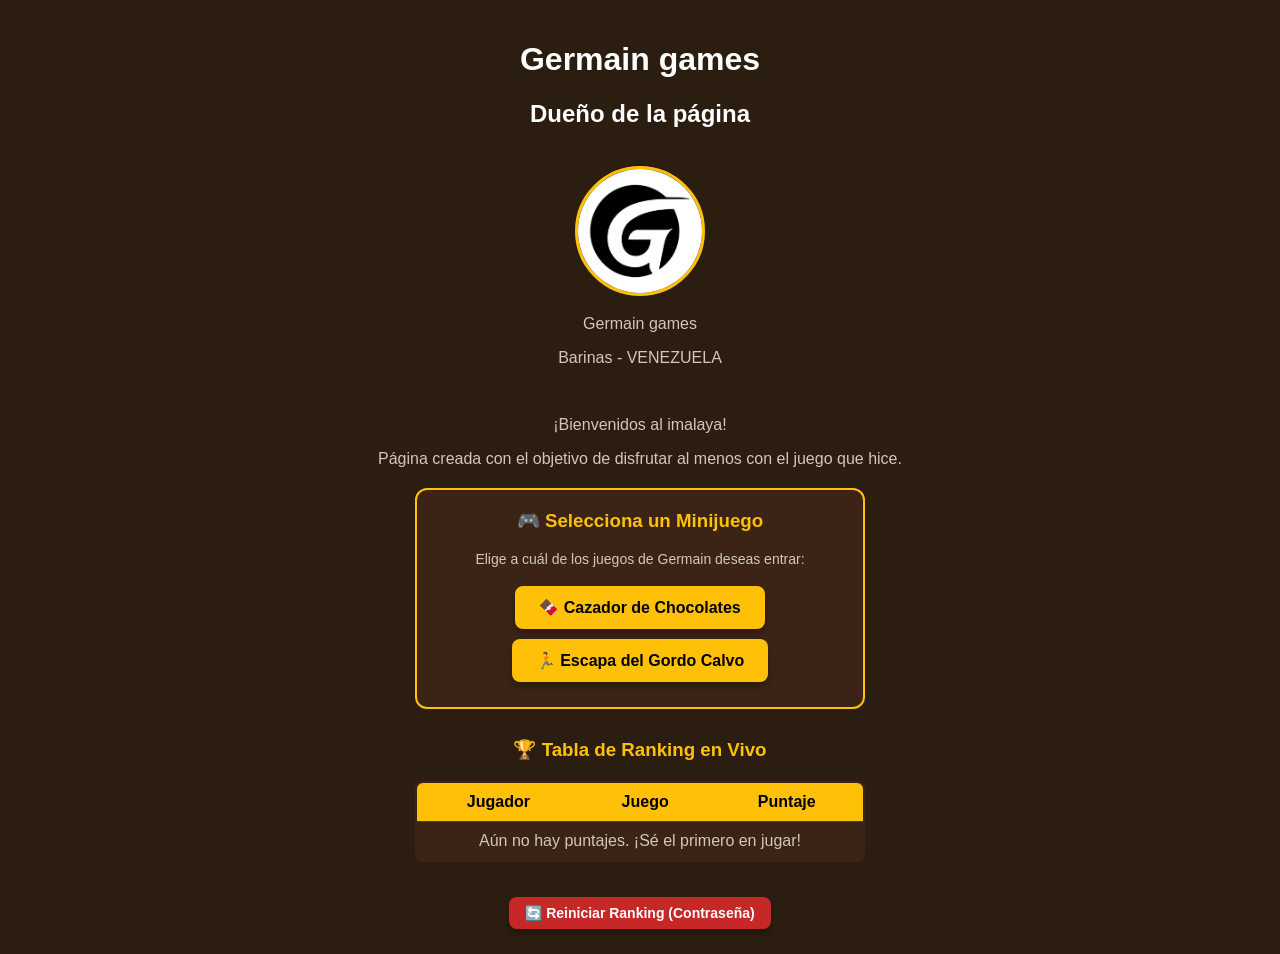
==== index.html/index.html @ bf870b86 "Add files via upload" ====
<!DOCTYPE html>
<html lang="es">
<head>
    <meta charset="UTF-8">
    <meta name="viewport" content="width=device-width, initial-scale=1.0">
    <title>PAGINA GERMAIN GAMES</title>
    <style>
        * {
            box-sizing: border-box;
        }
        body {
            background-color: #2c1d11;
            color: white;
            font-family: Arial, sans-serif;
            text-align: center;
            padding: 20px 10px;
            margin: 0;
            user-select: none;
            -webkit-user-select: none;
        }
        img.perfil {
            width: 130px;
            height: 130px;
            border-radius: 50%;
            border: 3px solid #ffc107;
            object-fit: cover;
        }
        .boton {
            background-color: #ffc107;
            color: black;
            padding: 12px 24px;
            text-decoration: none;
            font-weight: bold;
            font-size: 16px;
            border-radius: 8px;
            display: inline-block;
            margin: 5px;
            cursor: pointer;
            border: none;
            box-shadow: 0 4px 6px rgba(0,0,0,0.3);
        }
        .boton:active {
            transform: scale(0.96);
        }
        .boton-secundario {
            background-color: #8d6e63;
            color: white;
        }
        .boton-peligro {
            background-color: #c62828;
            color: white;
            font-size: 14px;
            padding: 8px 16px;
            margin-top: 15px;
        }
        input {
            padding: 12px;
            border-radius: 5px;
            border: 1px solid #ffc107;
            background-color: #1a100a;
            color: white;
            text-align: center;
            margin: 5px;
            font-size: 16px;
            width: 80%;
            max-width: 250px;
        }

        /* SECCIONES Y MENÚS */
        .seccion {
            background-color: #3b2415;
            border: 2px solid #ffc107;
            border-radius: 12px;
            padding: 20px;
            max-width: 450px;
            margin: 20px auto;
        }
        .oculto {
            display: none;
        }
        
        /* Tableros de juego */
        .tablero-juego {
            position: relative;
            width: 100%;
            height: 280px;
            background-color: #1f120a;
            border: 2px dashed #6e4629;
            border-radius: 10px;
            margin: 15px 0;
            overflow: hidden;
            touch-action: manipulation;
        }
        .chocolate {
            position: absolute;
            width: 55px;
            height: 55px;
            cursor: pointer;
            transition: transform 0.1s ease;
            touch-action: manipulation;
        }
        .chocolate:active {
            transform: scale(0.8);
        }

        canvas {
            background-color: #1a0e08;
            border-radius: 8px;
            display: block;
            margin: 10px auto;
            max-width: 100%;
        }

        /* TABLA DE RANKING */
        .tabla-ranking {
            width: 100%;
            max-width: 450px;
            margin: 20px auto;
            border-collapse: collapse;
            background-color: #3b2415;
            border: 2px solid #ffc107;
            border-radius: 8px;
            overflow: hidden;
        }
        .tabla-ranking th, .tabla-ranking td {
            padding: 10px;
            border-bottom: 1px solid #5a3822;
        }
        .tabla-ranking th {
            background-color: #ffc107;
            color: black;
        }
    </style>
</head>
<body>

    <h1>Germain games</h1>
    <h2>Dueño de la página</h2>
    
    <br>

    <!-- Tu fotografía -->
    <img src="gar.jpeg" alt="Germain" class="perfil">

    <p style="margin-top: 15px; color: #d1c7bd;"> Germain games </p>
    <p style="margin-top: 15px; color: #d1c7bd;"> Barinas - VENEZUELA </p>
    
    <br><p style="margin-top: 15px; color: #d1c7bd;">¡Bienvenidos al imalaya!</p>
    <p style="margin-top: 15px; color: #d1c7bd;">Página creada con el objetivo de disfrutar al menos con el juego que hice.</p>

    <!-- 1. MENÚ DE SELECCIÓN DE JUEGOS -->
    <div id="menuJuegos" class="seccion">
        <h3 style="color: #ffc107; margin-top: 0;">🎮 Selecciona un Minijuego</h3>
        <p style="font-size: 14px; color: #d1c7bd;">Elige a cuál de los juegos de Germain deseas entrar:</p>
        
        <button class="boton" onclick="irAJuego('chocolates')">🍫 Cazador de Chocolates</button>
        <button class="boton" onclick="irAJuego('gordoCalvo')">🏃 Escapa del Gordo Calvo</button>
    </div>

    <!-- 2. CONTENEDOR DEL JUEGO DE CHOCOLATES -->
    <div id="juegoChocolates" class="seccion oculto">
        <h3 style="color: #ffc107; margin-top: 0;">🍫 Cazador de Chocolates</h3>
        <p style="font-size: 14px; color: #d1c7bd;">
            Toca los chocolates rápido.<br>
            <span style="color:#d7ccc8;">🍫 Negro = 1 Pts</span> | <span style="color:#ffffff; font-weight:bold;">⚪ Blanco = 2 Pts</span>
        </p>
        
        <input type="text" id="nombreJugadorChoco" placeholder="Tu nombre (Ej: Germain)"><br>
        
        <div style="display: flex; justify-content: space-around; font-weight: bold; margin-top: 10px;">
            <p style="font-size: 1.2rem; margin: 5px 0;">Puntos: <span id="contadorPuntosChoco" style="color: #ffc107;">0</span></p>
            <p style="font-size: 1.2rem; margin: 5px 0;">Tiempo: <span id="tiempoRestanteChoco" style="color: #ffc107;">15</span>s</p>
        </div>

        <div class="tablero-juego" id="tablero">
            <p id="mensajeTablero" style="color: #8c7a6b; margin-top: 120px;">Presiona "¡INICIAR JUEGO!" para comenzar</p>
        </div>
        
        <button class="boton" id="btnJugarChoco" onclick="iniciarJuegoChoco()">¡INICIAR JUEGO!</button>
        <br>
        <button class="boton boton-secundario" onclick="volverAlMenu()" style="margin-top: 10px; font-size: 14px;">⬅ Volver al Menú</button>
    </div>

    <!-- 3. CONTENEDOR DEL JUEGO DEL GORDO CALVO -->
    <div id="juegoGordoCalvo" class="seccion oculto">
        <h3 style="color: #ffc107; margin-top: 0;">🏃 Escapa del Gordo Calvo</h3>
        <p style="font-size: 14px; color: #d1c7bd;">Toca la pantalla o presiona ESPACIO para saltar los huecos.</p>
        
        <input type="text" id="nombreJugadorGordo" placeholder="Tu nombre (Ej: Germain)"><br>
        
        <p style="font-size: 1.2rem; font-weight: bold; margin: 10px 0;">Puntos: <span id="contadorPuntosGordo" style="color: #ffc107;">0</span></p>

        <canvas id="canvasGordo" width="360" height="200"></canvas>
        
        <button class="boton" id="btnJugarGordo" onclick="iniciarJuegoGordo()">¡INICIAR CARRERA!</button>
        <br>
        <button class="boton boton-secundario" onclick="volverAlMenu()" style="margin-top: 10px; font-size: 14px;">⬅ Volver al Menú</button>
    </div>

    <!-- ZONA DEL RANKING EN TIEMPO REAL -->
    <h3 style="color: #ffc107; margin-top: 30px;">🏆 Tabla de Ranking en Vivo</h3>
    <table class="tabla-ranking">
        <thead>
            <tr>
                <th>Jugador</th>
                <th>Juego</th>
                <th>Puntaje</th>
            </tr>
        </thead>
        <tbody id="cuerpoRanking">
            <!-- Los puntajes aparecerán aquí automáticamente -->
        </tbody>
    </table>

    <!-- Botón de reinicio protegido con contraseña -->
    <button class="boton boton-peligro" onclick="reiniciarRanking()">🔄 Reiniciar Ranking (Contraseña)</button>

    <script>
        // VARIABLES GLOBALES DE CHOCOLATES
        let puntosChoco = 0;
        let tiempoChoco = 15;
        let jugandoChoco = false;
        let temporizadorJuegoChoco;
        let temporizadorChoco;

        // SVGs de chocolates (Negro y Blanco)
        const chocolateNegroSVG = `
            <svg viewBox="0 0 64 64" width="100%" height="100%">
                <rect x="4" y="4" width="56" height="56" rx="8" fill="#5c3214" stroke="#ffc107" stroke-width="2"/>
                <rect x="10" y="10" width="20" height="20" rx="3" fill="#7a431d"/>
                <rect x="34" y="10" width="20" height="20" rx="3" fill="#7a431d"/>
                <rect x="10" y="34" width="20" height="20" rx="3" fill="#7a431d"/>
                <rect x="34" y="34" width="20" height="20" rx="3" fill="#7a431d"/>
            </svg>
        `;

        const chocolateBlancoSVG = `
            <svg viewBox="0 0 64 64" width="100%" height="100%">
                <rect x="4" y="4" width="56" height="56" rx="8" fill="#f5e6c8" stroke="#ffc107" stroke-width="2"/>
                <rect x="10" y="10" width="20" height="20" rx="3" fill="#fff8e7"/>
                <rect x="34" y="10" width="20" height="20" rx="3" fill="#fff8e7"/>
                <rect x="10" y="34" width="20" height="20" rx="3" fill="#fff8e7"/>
                <rect x="34" y="34" width="20" height="20" rx="3" fill="#fff8e7"/>
            </svg>
        `;

        // VARIABLES GLOBALES DE EL GORDO CALVO
        let jugandoGordo = false;
        let animacionGordoId;
        let puntosGordo = 0;
        let nombreGordoActual = "";
        let canvas = document.getElementById("canvasGordo");
        let ctx = canvas.getContext("2d");

        let chocolatePlayer = { x: 100, y: 130, w: 25, h: 35, vy: 0, cayendo: false };
        let gordoCalvo = { x: 20, y: 120, w: 45, h: 45 };
        let bloques = [];
        let marcoFrame = 0;

        document.addEventListener("DOMContentLoaded", actualizarTablaRanking);

        // NAVEGACIÓN ENTRE SECCIONES
        function irAJuego(nombreJuego) {
            document.getElementById("menuJuegos").classList.add("oculto");
            if (nombreJuego === 'chocolates') {
                document.getElementById("juegoChocolates").classList.remove("oculto");
            } else if (nombreJuego === 'gordoCalvo') {
                document.getElementById("juegoGordoCalvo").classList.remove("oculto");
                prepararCanvasGordo();
            }
        }

        function volverAlMenu() {
            if (jugandoChoco) {
                jugandoChoco = false;
                clearInterval(temporizadorJuegoChoco);
                clearTimeout(temporizadorChoco);
            }
            if (jugandoGordo) {
                jugandoGordo = false;
                cancelAnimationFrame(animacionGordoId);
            }
            document.getElementById("juegoChocolates").classList.add("oculto");
            document.getElementById("juegoGordoCalvo").classList.add("oculto");
            document.getElementById("menuJuegos").classList.remove("oculto");
        }

        // --- LÓGICA DEL JUEGO 1: CAZADOR DE CHOCOLATES ---
        function iniciarJuegoChoco() {
            const inputNombre = document.getElementById("nombreJugadorChoco");
            const nombre = inputNombre.value.trim();

            if (!nombre) {
                alert("¡Por favor escribe tu nombre antes de jugar!");
                inputNombre.focus();
                return;
            }

            if (jugandoChoco) return;

            jugandoChoco = true;
            puntosChoco = 0;
            tiempoChoco = 15;
            document.getElementById("contadorPuntosChoco").innerText = puntosChoco;
            document.getElementById("tiempoRestanteChoco").innerText = tiempoChoco;
            document.getElementById("mensajeTablero").style.display = "none";
            
            const btn = document.getElementById("btnJugarChoco");
            btn.disabled = true;
            btn.style.opacity = "0.5";
            inputNombre.disabled = true;

            temporizadorJuegoChoco = setInterval(() => {
                tiempoChoco--;
                document.getElementById("tiempoRestanteChoco").innerText = tiempoChoco;

                if (tiempoChoco <= 0) {
                    finalizarJuegoChoco(nombre);
                }
            }, 1000);

            generarChocolate();
        }

        function generarChocolate() {
            if (!jugandoChoco) return;

            const tablero = document.getElementById("tablero");
            const chocolateAnterior = document.getElementById("chocoActual");
            if (chocolateAnterior) chocolateAnterior.remove();

            // Determinar aleatoriamente si es blanco (30% probabilidad) o negro (70%)
            const esBlanco = Math.random() < 0.3;
            const valorPuntos = esBlanco ? 2 : 1;

            const choco = document.createElement("div");
            choco.id = "chocoActual";
            choco.className = "chocolate";
            choco.innerHTML = esBlanco ? chocolateBlancoSVG : chocolateNegroSVG;

            const maxLeft = tablero.clientWidth - 60;
            const maxTop = tablero.clientHeight - 60;
            const posX = Math.floor(Math.random() * maxLeft);
            const posY = Math.floor(Math.random() * maxTop);

            choco.style.left = posX + "px";
            choco.style.top = posY + "px";

            const capturarChoco = (e) => {
                e.preventDefault();
                if (!jugandoChoco) return;
                
                puntosChoco += valorPuntos;
                document.getElementById("contadorPuntosChoco").innerText = puntosChoco;
                choco.remove();
                
                clearTimeout(temporizadorChoco);
                generarChocolate();
            };

            choco.addEventListener("touchstart", capturarChoco, { passive: false });
            choco.addEventListener("mousedown", capturarChoco);

            tablero.appendChild(choco);

            temporizadorChoco = setTimeout(() => {
                if (jugandoChoco) {
                    choco.remove();
                    generarChocolate();
                }
            }, 800);
        }

        function finalizarJuegoChoco(nombre) {
            jugandoChoco = false;
            clearInterval(temporizadorJuegoChoco);
            clearTimeout(temporizadorChoco);

            const tablero = document.getElementById("tablero");
            tablero.innerHTML = `<p id="mensajeTablero" style="color: #ffc107; margin-top: 120px; font-weight: bold;">¡Tiempo agotado! Lograste ${puntosChoco} puntos 🍫</p>`;

            const btn = document.getElementById("btnJugarChoco");
            btn.disabled = false;
            btn.style.opacity = "1";
            btn.innerText = "¡JUGAR DE NUEVO!";

            document.getElementById("nombreJugadorChoco").disabled = false;

            guardarPuntaje(nombre, "Chocolates", puntosChoco);
        }

        // --- LÓGICA DEL JUEGO 2: ESCAPA DEL GORDO CALVO ---
        function prepararCanvasGordo() {
            ctx.fillStyle = "#1a0e08";
            ctx.fillRect(0, 0, canvas.width, canvas.height);
            ctx.fillStyle = "#ffc107";
            ctx.font = "16px Arial";
            ctx.textAlign = "center";
            ctx.fillText("Presiona '¡INICIAR CARRERA!'", canvas.width / 2, canvas.height / 2);
        }

        function saltarGordo() {
            if (jugandoGordo && !chocolatePlayer.cayendo) {
                chocolatePlayer.vy = -9;
                chocolatePlayer.cayendo = true;
            }
        }

        // Controles para el salto
        canvas.addEventListener("touchstart", (e) => { e.preventDefault(); saltarGordo(); }, { passive: false });
        canvas.addEventListener("mousedown", saltarGordo);
        document.addEventListener("keydown", (e) => {
            if (e.code === "Space" || e.code === "ArrowUp") saltarGordo();
        });

        function iniciarJuegoGordo() {
            const inputNombre = document.getElementById("nombreJugadorGordo");
            const nombre = inputNombre.value.trim();

            if (!nombre) {
                alert("¡Por favor escribe tu nombre antes de jugar!");
                inputNombre.focus();
                return;
            }

            nombreGordoActual = nombre;
            puntosGordo = 0;
            jugandoGordo = true;
            marcoFrame = 0;

            document.getElementById("contadorPuntosGordo").innerText = puntosGordo;
            document.getElementById("btnJugarGordo").disabled = true;
            inputNombre.disabled = true;

            // Resetear entidades
            chocolatePlayer = { x: 100, y: 130, w: 25, h: 35, vy: 0, cayendo: false };
            gordoCalvo = { x: 15, y: 120, w: 45, h: 45 };
            bloques = [
                { x: 0, w: 180 },
                { x: 220, w: 200 }
            ];

            bucleJuegoGordo();
        }

        function bucleJuegoGordo() {
            if (!jugandoGordo) return;

            marcoFrame++;
            puntosGordo = Math.floor(marcoFrame / 5);
            document.getElementById("contadorPuntosGordo").innerText = puntosGordo;

            // Limpiar área de dibujo
            ctx.fillStyle = "#1a0e08";
            ctx.fillRect(0, 0, canvas.width, canvas.height);

            // Mover bloques del suelo de chocolate
            for (let i = 0; i < bloques.length; i++) {
                bloques[i].x -= 3;
            }

            // Generar nuevos bloques
            let ultimoBloque = bloques[bloques.length - 1];
            if (ultimoBloque.x + ultimoBloque.w < canvas.width + 100) {
                let hueco = Math.floor(Math.random() * 40) + 45;
                let anchoNuevo = Math.floor(Math.random() * 150) + 150;
                bloques.push({ x: ultimoBloque.x + ultimoBloque.w + hueco, w: anchoNuevo });
            }

            // Limpiar bloques fuera de pantalla
            if (bloques[0].x + bloques[0].w < -50) bloques.shift();

            // Física del chocolate (salto y caída)
            chocolatePlayer.vy += 0.5; // Gravedad
            chocolatePlayer.y += chocolatePlayer.vy;

            // Colisión con los bloques
            let sobreSuelo = false;
            for (let b of bloques) {
                if (chocolatePlayer.x + chocolatePlayer.w > b.x && 
                    chocolatePlayer.x < b.x + b.w && 
                    chocolatePlayer.y + chocolatePlayer.h >= 165 && 
                    chocolatePlayer.y + chocolatePlayer.h <= 175 &&
                    chocolatePlayer.vy >= 0) {
                    
                    sobreSuelo = true;
                    chocolatePlayer.y = 165 - chocolatePlayer.h;
                    chocolatePlayer.vy = 0;
                    chocolatePlayer.cayendo = false;
                }
            }

            // Renderizar suelo
            ctx.fillStyle = "#5c3214";
            for (let b of bloques) {
                ctx.fillRect(b.x, 165, b.w, 35);
                ctx.fillStyle = "#3d210d";
                ctx.fillRect(b.x, 165, b.w, 5); // Borde superior del suelo
                ctx.fillStyle = "#5c3214";
            }

            // Renderizar la barra de chocolate del jugador
            ctx.fillStyle = "#7a431d";
            ctx.fillRect(chocolatePlayer.x, chocolatePlayer.y, chocolatePlayer.w, chocolatePlayer.h);
            ctx.strokeStyle = "#ffc107";
            ctx.lineWidth = 2;
            ctx.strokeRect(chocolatePlayer.x, chocolatePlayer.y, chocolatePlayer.w, chocolatePlayer.h);

            // Renderizar al Gordo Calvo persiguiendo
            let gordoY = 165 - gordoCalvo.h;
            ctx.fillStyle = "#ffdbac"; // Piel
            ctx.beginPath();
            ctx.arc(gordoCalvo.x + 22, gordoY + 15, 18, 0, Math.PI * 2); // Cabeza calva
            ctx.fill();

            ctx.fillStyle = "#d32f2f"; // Camisa roja
            ctx.fillRect(gordoCalvo.x + 5, gordoY + 25, 35, 20);

            // Ojos del Gordo
            ctx.fillStyle = "#000";
            ctx.fillRect(gordoCalvo.x + 30, gordoY + 10, 3, 3);

            // Condición de derrota: Caer al vacío
            if (chocolatePlayer.y > canvas.height) {
                finalizarJuegoGordo("¡Caíste al vacío!");
                return;
            }

            animacionGordoId = requestAnimationFrame(bucleJuegoGordo);
        }

        function finalizarJuegoGordo(motivo) {
            jugandoGordo = false;
            cancelAnimationFrame(animacionGordoId);

            ctx.fillStyle = "rgba(0,0,0,0.75)";
            ctx.fillRect(0, 0, canvas.width, canvas.height);

            ctx.fillStyle = "#ffc107";
            ctx.font = "bold 18px Arial";
            ctx.textAlign = "center";
            ctx.fillText("¡GAME OVER!", canvas.width / 2, 80);
            ctx.fillStyle = "#fff";
            ctx.font = "14px Arial";
            ctx.fillText(motivo, canvas.width / 2, 110);
            ctx.fillText(`Puntaje final: ${puntosGordo}`, canvas.width / 2, 135);

            document.getElementById("btnJugarGordo").disabled = false;
            document.getElementById("nombreJugadorGordo").disabled = false;

            guardarPuntaje(nombreGordoActual, "Gordo Calvo", puntosGordo);
        }

        // --- SISTEMA DE RANKING Y MEMORIA LOCAL ---
        function guardarPuntaje(nombre, juego, puntaje) {
            let ranking = JSON.parse(localStorage.getItem("rankingGermain")) || [];
            ranking.push({ nombre: nombre, juego: juego, puntaje: puntaje });
            ranking.sort((a, b) => b.puntaje - a.puntaje);
            localStorage.setItem("rankingGermain", JSON.stringify(ranking));
            actualizarTablaRanking();
        }

        function actualizarTablaRanking() {
            const cuerpo = document.getElementById("cuerpoRanking");
            cuerpo.innerHTML = "";

            let ranking = JSON.parse(localStorage.getItem("rankingGermain")) || [];

            if (ranking.length === 0) {
                cuerpo.innerHTML = `<tr><td colspan="3" style="color: #d1c7bd;">Aún no hay puntajes. ¡Sé el primero en jugar!</td></tr>`;
                return;
            }

            ranking.forEach(item => {
                let fila = `<tr>
                    <td>${item.nombre}</td>
                    <td style="font-size: 12px; color: #d1c7bd;">${item.juego || 'Chocolates'}</td>
                    <td style="font-weight: bold; color: #ffc107;">${item.puntaje}</td>
                </tr>`;
                cuerpo.innerHTML += fila;
            });
        }

        function reiniciarRanking() {
            let password = prompt("Introduce la contraseña de administrador para reiniciar el ranking:");
            
            if (password === null) return;

            if (password === "germain123") {
                localStorage.removeItem("rankingGermain");
                actualizarTablaRanking();
                alert("¡El ranking ha sido reiniciado con éxito!");
            } else {
                alert("❌ Contraseña incorrecta. No se pudo reiniciar el ranking.");
            }
        }
    </script>
</body>
</html>
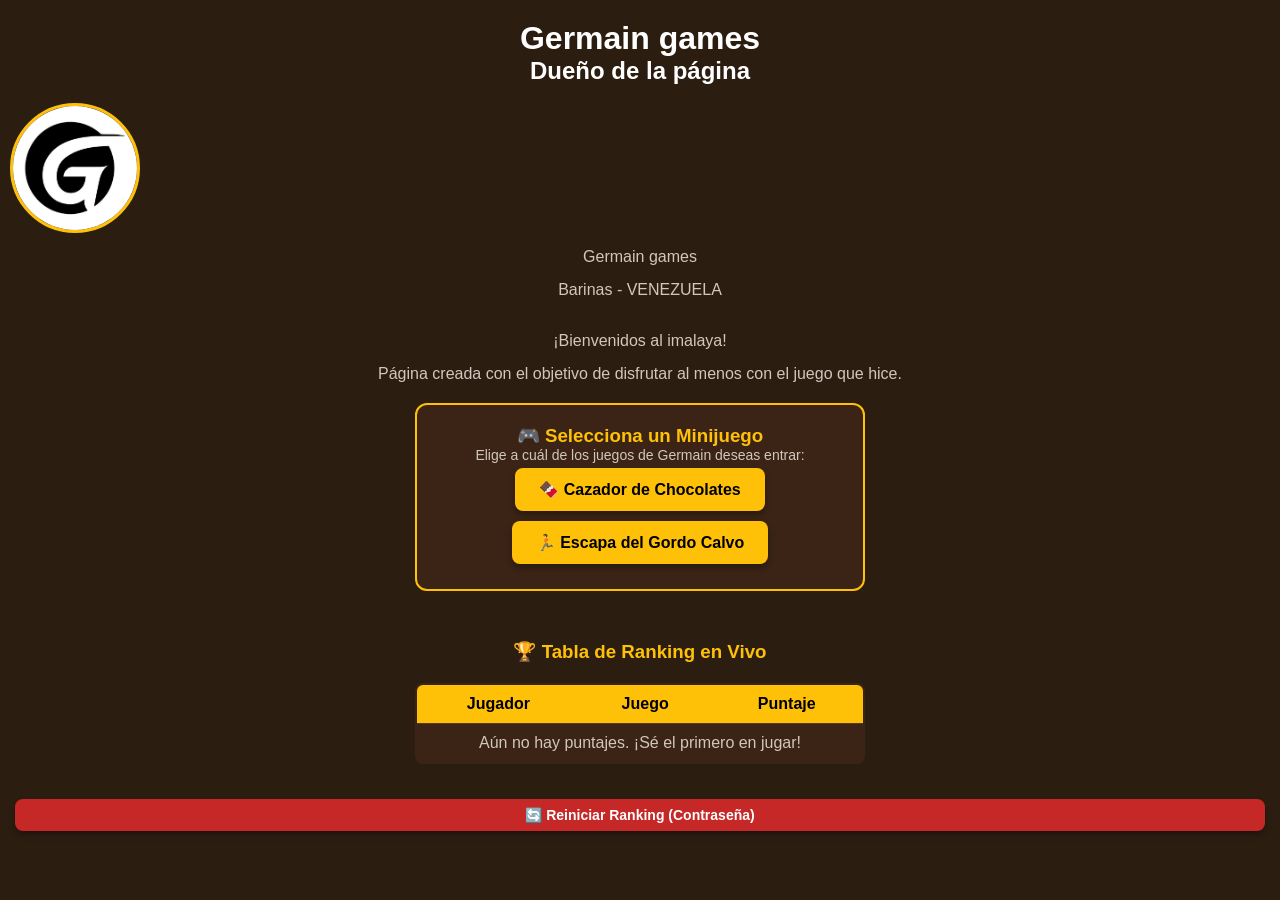
==== commit b0ec43fc: "Add files via upload" ====
--- a/index.html/index.html
+++ b/index.html/index.html
@@ -7,6 +7,8 @@
     <style>
         * {
             box-sizing: border-box;
+            margin: 0;
+            padding: 0;
         }
         body {
             background-color: #2c1d11;
@@ -14,7 +16,9 @@
             font-family: Arial, sans-serif;
             text-align: center;
             padding: 20px 10px;
-            margin: 0;
+            min-height: 100vh;
+            display: flex;
+            flex-direction: column;
             user-select: none;
             -webkit-user-select: none;
         }
@@ -139,7 +143,7 @@
     
     <br>
 
-    <!-- Tu fotografía -->
+    <!-- Tu fotografía (asegúrate de subir gar.jpeg al repositorio) -->
     <img src="gar.jpeg" alt="Germain" class="perfil">
 
     <p style="margin-top: 15px; color: #d1c7bd;"> Germain games </p>
@@ -329,7 +333,6 @@
             const chocolateAnterior = document.getElementById("chocoActual");
             if (chocolateAnterior) chocolateAnterior.remove();
 
-            // Determinar aleatoriamente si es blanco (30% probabilidad) o negro (70%)
             const esBlanco = Math.random() < 0.3;
             const valorPuntos = esBlanco ? 2 : 1;
 
@@ -406,7 +409,6 @@
             }
         }
 
-        // Controles para el salto
         canvas.addEventListener("touchstart", (e) => { e.preventDefault(); saltarGordo(); }, { passive: false });
         canvas.addEventListener("mousedown", saltarGordo);
         document.addEventListener("keydown", (e) => {
@@ -432,7 +434,6 @@
             document.getElementById("btnJugarGordo").disabled = true;
             inputNombre.disabled = true;
 
-            // Resetear entidades
             chocolatePlayer = { x: 100, y: 130, w: 25, h: 35, vy: 0, cayendo: false };
             gordoCalvo = { x: 15, y: 120, w: 45, h: 45 };
             bloques = [
@@ -450,16 +451,13 @@
             puntosGordo = Math.floor(marcoFrame / 5);
             document.getElementById("contadorPuntosGordo").innerText = puntosGordo;
 
-            // Limpiar área de dibujo
             ctx.fillStyle = "#1a0e08";
             ctx.fillRect(0, 0, canvas.width, canvas.height);
 
-            // Mover bloques del suelo de chocolate
             for (let i = 0; i < bloques.length; i++) {
                 bloques[i].x -= 3;
             }
 
-            // Generar nuevos bloques
             let ultimoBloque = bloques[bloques.length - 1];
             if (ultimoBloque.x + ultimoBloque.w < canvas.width + 100) {
                 let hueco = Math.floor(Math.random() * 40) + 45;
@@ -467,14 +465,11 @@
                 bloques.push({ x: ultimoBloque.x + ultimoBloque.w + hueco, w: anchoNuevo });
             }
 
-            // Limpiar bloques fuera de pantalla
             if (bloques[0].x + bloques[0].w < -50) bloques.shift();
 
-            // Física del chocolate (salto y caída)
-            chocolatePlayer.vy += 0.5; // Gravedad
+            chocolatePlayer.vy += 0.5;
             chocolatePlayer.y += chocolatePlayer.vy;
 
-            // Colisión con los bloques
             let sobreSuelo = false;
             for (let b of bloques) {
                 if (chocolatePlayer.x + chocolatePlayer.w > b.x && 
@@ -490,37 +485,32 @@
                 }
             }
 
-            // Renderizar suelo
             ctx.fillStyle = "#5c3214";
             for (let b of bloques) {
                 ctx.fillRect(b.x, 165, b.w, 35);
                 ctx.fillStyle = "#3d210d";
-                ctx.fillRect(b.x, 165, b.w, 5); // Borde superior del suelo
+                ctx.fillRect(b.x, 165, b.w, 5);
                 ctx.fillStyle = "#5c3214";
             }
 
-            // Renderizar la barra de chocolate del jugador
             ctx.fillStyle = "#7a431d";
             ctx.fillRect(chocolatePlayer.x, chocolatePlayer.y, chocolatePlayer.w, chocolatePlayer.h);
             ctx.strokeStyle = "#ffc107";
             ctx.lineWidth = 2;
             ctx.strokeRect(chocolatePlayer.x, chocolatePlayer.y, chocolatePlayer.w, chocolatePlayer.h);
 
-            // Renderizar al Gordo Calvo persiguiendo
             let gordoY = 165 - gordoCalvo.h;
-            ctx.fillStyle = "#ffdbac"; // Piel
+            ctx.fillStyle = "#ffdbac";
             ctx.beginPath();
-            ctx.arc(gordoCalvo.x + 22, gordoY + 15, 18, 0, Math.PI * 2); // Cabeza calva
+            ctx.arc(gordoCalvo.x + 22, gordoY + 15, 18, 0, Math.PI * 2);
             ctx.fill();
 
-            ctx.fillStyle = "#d32f2f"; // Camisa roja
+            ctx.fillStyle = "#d32f2f";
             ctx.fillRect(gordoCalvo.x + 5, gordoY + 25, 35, 20);
 
-            // Ojos del Gordo
             ctx.fillStyle = "#000";
             ctx.fillRect(gordoCalvo.x + 30, gordoY + 10, 3, 3);
 
-            // Condición de derrota: Caer al vacío
             if (chocolatePlayer.y > canvas.height) {
                 finalizarJuegoGordo("¡Caíste al vacío!");
                 return;
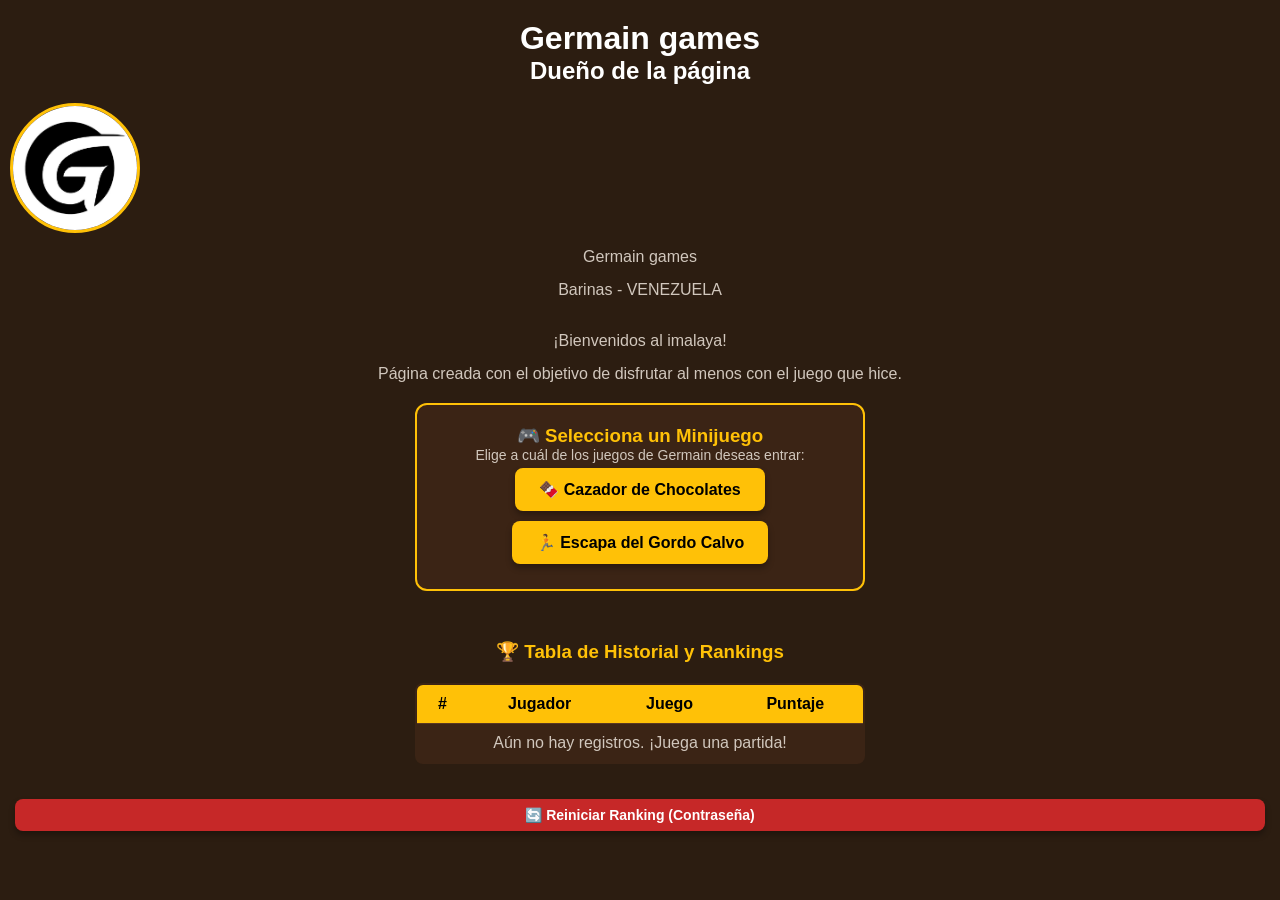
==== commit ab7b3436: "Add files via upload" ====
--- a/index.html/index.html
+++ b/index.html/index.html
@@ -143,7 +143,7 @@
     
     <br>
 
-    <!-- Tu fotografía (asegúrate de subir gar.jpeg al repositorio) -->
+    <!-- Tu fotografía -->
     <img src="gar.jpeg" alt="Germain" class="perfil">
 
     <p style="margin-top: 15px; color: #d1c7bd;"> Germain games </p>
@@ -202,10 +202,11 @@
     </div>
 
     <!-- ZONA DEL RANKING EN TIEMPO REAL -->
-    <h3 style="color: #ffc107; margin-top: 30px;">🏆 Tabla de Ranking en Vivo</h3>
+    <h3 style="color: #ffc107; margin-top: 30px;">🏆 Tabla de Historial y Rankings</h3>
     <table class="tabla-ranking">
         <thead>
             <tr>
+                <th>#</th>
                 <th>Jugador</th>
                 <th>Juego</th>
                 <th>Puntaje</th>
@@ -227,7 +228,6 @@
         let temporizadorJuegoChoco;
         let temporizadorChoco;
 
-        // SVGs de chocolates (Negro y Blanco)
         const chocolateNegroSVG = `
             <svg viewBox="0 0 64 64" width="100%" height="100%">
                 <rect x="4" y="4" width="56" height="56" rx="8" fill="#5c3214" stroke="#ffc107" stroke-width="2"/>
@@ -257,13 +257,13 @@
         let ctx = canvas.getContext("2d");
 
         let chocolatePlayer = { x: 100, y: 130, w: 25, h: 35, vy: 0, cayendo: false };
-        let gordoCalvo = { x: 20, y: 120, w: 45, h: 45 };
+        let gordoCalvo = { x: 15, y: 120, w: 45, h: 45 };
         let bloques = [];
         let marcoFrame = 0;
 
         document.addEventListener("DOMContentLoaded", actualizarTablaRanking);
 
-        // NAVEGACIÓN ENTRE SECCIONES
+        // NAVEGACIÓN
         function irAJuego(nombreJuego) {
             document.getElementById("menuJuegos").classList.add("oculto");
             if (nombreJuego === 'chocolates') {
@@ -289,7 +289,7 @@
             document.getElementById("menuJuegos").classList.remove("oculto");
         }
 
-        // --- LÓGICA DEL JUEGO 1: CAZADOR DE CHOCOLATES ---
+        // --- CHOCOLATES ---
         function iniciarJuegoChoco() {
             const inputNombre = document.getElementById("nombreJugadorChoco");
             const nombre = inputNombre.value.trim();
@@ -392,7 +392,7 @@
             guardarPuntaje(nombre, "Chocolates", puntosChoco);
         }
 
-        // --- LÓGICA DEL JUEGO 2: ESCAPA DEL GORDO CALVO ---
+        // --- GORDO CALVO ---
         function prepararCanvasGordo() {
             ctx.fillStyle = "#1a0e08";
             ctx.fillRect(0, 0, canvas.width, canvas.height);
@@ -541,12 +541,23 @@
             guardarPuntaje(nombreGordoActual, "Gordo Calvo", puntosGordo);
         }
 
-        // --- SISTEMA DE RANKING Y MEMORIA LOCAL ---
+        // --- GUARDADO MULTI-JUGADOR E HISTORIAL UNIFICADO ---
         function guardarPuntaje(nombre, juego, puntaje) {
-            let ranking = JSON.parse(localStorage.getItem("rankingGermain")) || [];
+            // Cargar lista existente o iniciar un arreglo vacío
+            let ranking = JSON.parse(localStorage.getItem("rankingGermainGames")) || [];
+            
+            // Agregar la nueva partida
             ranking.push({ nombre: nombre, juego: juego, puntaje: puntaje });
+            
+            // Ordenar de mayor a menor puntaje
             ranking.sort((a, b) => b.puntaje - a.puntaje);
-            localStorage.setItem("rankingGermain", JSON.stringify(ranking));
+            
+            // Guardar hasta los mejores 20 registros
+            if (ranking.length > 20) {
+                ranking = ranking.slice(0, 20);
+            }
+            
+            localStorage.setItem("rankingGermainGames", JSON.stringify(ranking));
             actualizarTablaRanking();
         }
 
@@ -554,17 +565,19 @@
             const cuerpo = document.getElementById("cuerpoRanking");
             cuerpo.innerHTML = "";
 
-            let ranking = JSON.parse(localStorage.getItem("rankingGermain")) || [];
+            let ranking = JSON.parse(localStorage.getItem("rankingGermainGames")) || [];
 
             if (ranking.length === 0) {
-                cuerpo.innerHTML = `<tr><td colspan="3" style="color: #d1c7bd;">Aún no hay puntajes. ¡Sé el primero en jugar!</td></tr>`;
+                cuerpo.innerHTML = `<tr><td colspan="4" style="color: #d1c7bd;">Aún no hay registros. ¡Juega una partida!</td></tr>`;
                 return;
             }
 
-            ranking.forEach(item => {
+            ranking.forEach((item, index) => {
+                let medalla = index === 0 ? "🥇 " : index === 1 ? "🥈 " : index === 2 ? "🥉 " : `${index + 1}. `;
                 let fila = `<tr>
+                    <td style="color: #ffc107; font-weight: bold;">${medalla}</td>
                     <td>${item.nombre}</td>
-                    <td style="font-size: 12px; color: #d1c7bd;">${item.juego || 'Chocolates'}</td>
+                    <td style="font-size: 12px; color: #d1c7bd;">${item.juego}</td>
                     <td style="font-weight: bold; color: #ffc107;">${item.puntaje}</td>
                 </tr>`;
                 cuerpo.innerHTML += fila;
@@ -577,11 +590,11 @@
             if (password === null) return;
 
             if (password === "germain123") {
-                localStorage.removeItem("rankingGermain");
+                localStorage.removeItem("rankingGermainGames");
                 actualizarTablaRanking();
-                alert("¡El ranking ha sido reiniciado con éxito!");
+                alert("¡El historial y ranking han sido reiniciados!");
             } else {
-                alert("❌ Contraseña incorrecta. No se pudo reiniciar el ranking.");
+                alert("❌ Contraseña incorrecta.");
             }
         }
     </script>
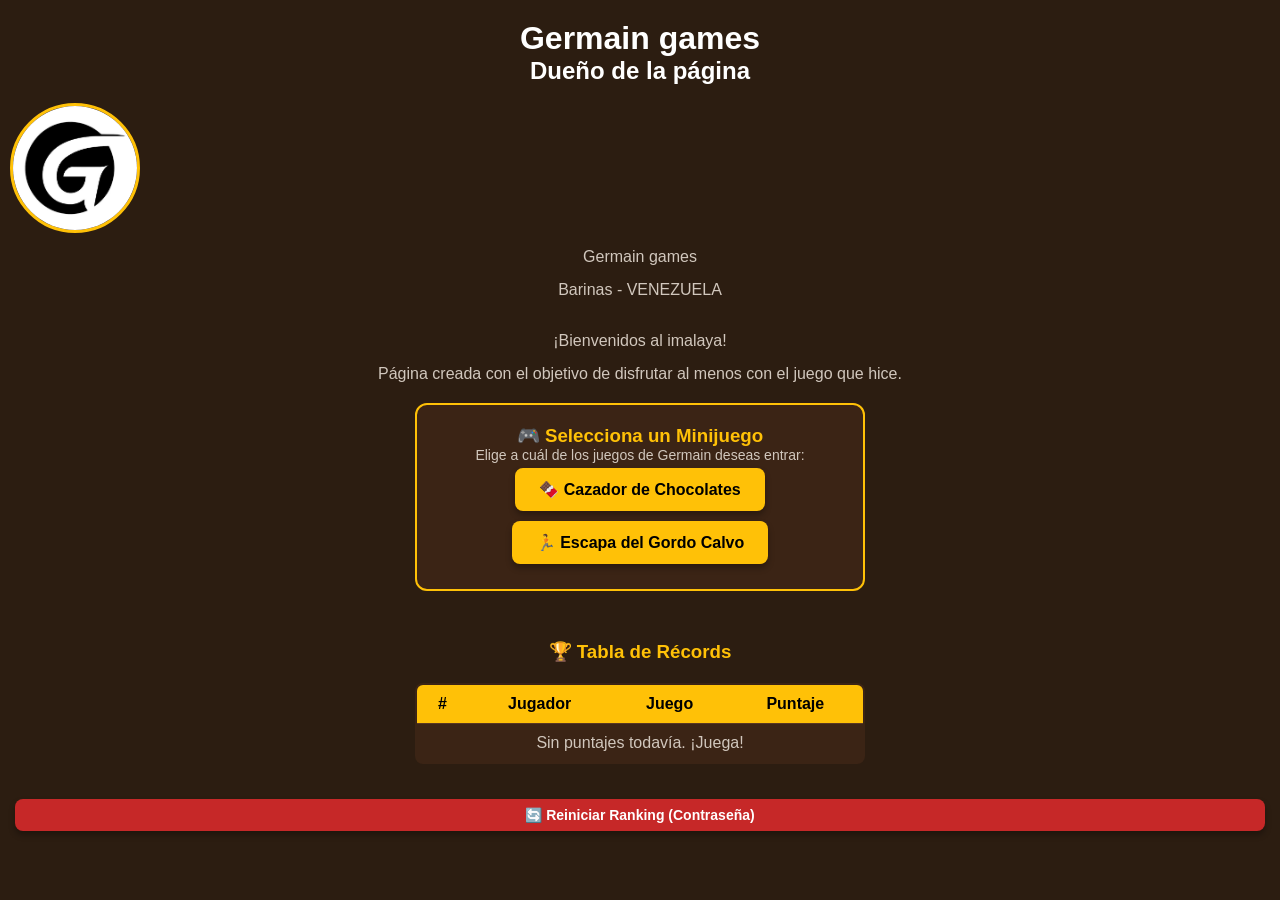
==== commit 80568cde: "Add files via upload" ====
--- a/index.html/index.html
+++ b/index.html/index.html
@@ -3,147 +3,55 @@
 <head>
     <meta charset="UTF-8">
     <meta name="viewport" content="width=device-width, initial-scale=1.0">
-    <title>PAGINA GERMAIN GAMES</title>
+    <title>GERMAIN GAMES</title>
     <style>
-        * {
-            box-sizing: border-box;
-            margin: 0;
-            padding: 0;
-        }
+        * { box-sizing: border-box; margin: 0; padding: 0; }
         body {
-            background-color: #2c1d11;
-            color: white;
-            font-family: Arial, sans-serif;
-            text-align: center;
-            padding: 20px 10px;
-            min-height: 100vh;
-            display: flex;
-            flex-direction: column;
-            user-select: none;
-            -webkit-user-select: none;
+            background-color: #2c1d11; color: white; font-family: Arial, sans-serif;
+            text-align: center; padding: 20px 10px; min-height: 100vh;
+            display: flex; flex-direction: column; user-select: none; -webkit-user-select: none;
         }
         img.perfil {
-            width: 130px;
-            height: 130px;
-            border-radius: 50%;
-            border: 3px solid #ffc107;
-            object-fit: cover;
+            width: 130px; height: 130px; border-radius: 50%;
+            border: 3px solid #ffc107; object-fit: cover;
         }
         .boton {
-            background-color: #ffc107;
-            color: black;
-            padding: 12px 24px;
-            text-decoration: none;
-            font-weight: bold;
-            font-size: 16px;
-            border-radius: 8px;
-            display: inline-block;
-            margin: 5px;
-            cursor: pointer;
-            border: none;
+            background-color: #ffc107; color: black; padding: 12px 24px;
+            text-decoration: none; font-weight: bold; font-size: 16px;
+            border-radius: 8px; display: inline-block; margin: 5px; cursor: pointer; border: none;
             box-shadow: 0 4px 6px rgba(0,0,0,0.3);
         }
-        .boton:active {
-            transform: scale(0.96);
-        }
-        .boton-secundario {
-            background-color: #8d6e63;
-            color: white;
-        }
-        .boton-peligro {
-            background-color: #c62828;
-            color: white;
-            font-size: 14px;
-            padding: 8px 16px;
-            margin-top: 15px;
-        }
+        .boton:active { transform: scale(0.96); }
+        .boton-secundario { background-color: #8d6e63; color: white; }
+        .boton-peligro { background-color: #c62828; color: white; font-size: 14px; padding: 8px 16px; margin-top: 15px; }
         input {
-            padding: 12px;
-            border-radius: 5px;
-            border: 1px solid #ffc107;
-            background-color: #1a100a;
-            color: white;
-            text-align: center;
-            margin: 5px;
-            font-size: 16px;
-            width: 80%;
-            max-width: 250px;
-        }
-
-        /* SECCIONES Y MENÚS */
+            padding: 12px; border-radius: 5px; border: 1px solid #ffc107;
+            background-color: #1a100a; color: white; text-align: center; margin: 5px; font-size: 16px; width: 80%; max-width: 250px;
+        }
         .seccion {
-            background-color: #3b2415;
-            border: 2px solid #ffc107;
-            border-radius: 12px;
-            padding: 20px;
-            max-width: 450px;
-            margin: 20px auto;
-        }
-        .oculto {
-            display: none;
-        }
-        
-        /* Tableros de juego */
+            background-color: #3b2415; border: 2px solid #ffc107; border-radius: 12px;
+            padding: 20px; max-width: 450px; margin: 20px auto;
+        }
+        .oculto { display: none; }
         .tablero-juego {
-            position: relative;
-            width: 100%;
-            height: 280px;
-            background-color: #1f120a;
-            border: 2px dashed #6e4629;
-            border-radius: 10px;
-            margin: 15px 0;
-            overflow: hidden;
-            touch-action: manipulation;
-        }
-        .chocolate {
-            position: absolute;
-            width: 55px;
-            height: 55px;
-            cursor: pointer;
-            transition: transform 0.1s ease;
-            touch-action: manipulation;
-        }
-        .chocolate:active {
-            transform: scale(0.8);
-        }
-
-        canvas {
-            background-color: #1a0e08;
-            border-radius: 8px;
-            display: block;
-            margin: 10px auto;
-            max-width: 100%;
-        }
-
-        /* TABLA DE RANKING */
+            position: relative; width: 100%; height: 280px; background-color: #1f120a;
+            border: 2px dashed #6e4629; border-radius: 10px; margin: 15px 0; overflow: hidden; touch-action: manipulation;
+        }
+        .chocolate { position: absolute; width: 55px; height: 55px; cursor: pointer; transition: transform 0.1s ease; touch-action: manipulation; }
+        canvas { background-color: #1a0e08; border-radius: 8px; display: block; margin: 10px auto; max-width: 100%; }
         .tabla-ranking {
-            width: 100%;
-            max-width: 450px;
-            margin: 20px auto;
-            border-collapse: collapse;
-            background-color: #3b2415;
-            border: 2px solid #ffc107;
-            border-radius: 8px;
-            overflow: hidden;
-        }
-        .tabla-ranking th, .tabla-ranking td {
-            padding: 10px;
-            border-bottom: 1px solid #5a3822;
-        }
-        .tabla-ranking th {
-            background-color: #ffc107;
-            color: black;
-        }
+            width: 100%; max-width: 450px; margin: 20px auto; border-collapse: collapse;
+            background-color: #3b2415; border: 2px solid #ffc107; border-radius: 8px; overflow: hidden;
+        }
+        .tabla-ranking th, .tabla-ranking td { padding: 10px; border-bottom: 1px solid #5a3822; }
+        .tabla-ranking th { background-color: #ffc107; color: black; }
     </style>
 </head>
 <body>
 
     <h1>Germain games</h1>
     <h2>Dueño de la página</h2>
-    
     <br>
-
-    <!-- Tu fotografía -->
     <img src="gar.jpeg" alt="Germain" class="perfil">
 
     <p style="margin-top: 15px; color: #d1c7bd;"> Germain games </p>
@@ -152,57 +60,43 @@
     <br><p style="margin-top: 15px; color: #d1c7bd;">¡Bienvenidos al imalaya!</p>
     <p style="margin-top: 15px; color: #d1c7bd;">Página creada con el objetivo de disfrutar al menos con el juego que hice.</p>
 
-    <!-- 1. MENÚ DE SELECCIÓN DE JUEGOS -->
+    <!-- MENÚ -->
     <div id="menuJuegos" class="seccion">
         <h3 style="color: #ffc107; margin-top: 0;">🎮 Selecciona un Minijuego</h3>
         <p style="font-size: 14px; color: #d1c7bd;">Elige a cuál de los juegos de Germain deseas entrar:</p>
-        
         <button class="boton" onclick="irAJuego('chocolates')">🍫 Cazador de Chocolates</button>
         <button class="boton" onclick="irAJuego('gordoCalvo')">🏃 Escapa del Gordo Calvo</button>
     </div>
 
-    <!-- 2. CONTENEDOR DEL JUEGO DE CHOCOLATES -->
+    <!-- JUEGO CHOCOLATES -->
     <div id="juegoChocolates" class="seccion oculto">
         <h3 style="color: #ffc107; margin-top: 0;">🍫 Cazador de Chocolates</h3>
-        <p style="font-size: 14px; color: #d1c7bd;">
-            Toca los chocolates rápido.<br>
-            <span style="color:#d7ccc8;">🍫 Negro = 1 Pts</span> | <span style="color:#ffffff; font-weight:bold;">⚪ Blanco = 2 Pts</span>
-        </p>
-        
+        <p style="font-size: 14px; color: #d1c7bd;">Toca rápido: <span style="color:#d7ccc8;">🍫 Negro = 1 Pts</span> | <span style="color:#ffffff; font-weight:bold;">⚪ Blanco = 2 Pts</span></p>
         <input type="text" id="nombreJugadorChoco" placeholder="Tu nombre (Ej: Germain)"><br>
-        
         <div style="display: flex; justify-content: space-around; font-weight: bold; margin-top: 10px;">
             <p style="font-size: 1.2rem; margin: 5px 0;">Puntos: <span id="contadorPuntosChoco" style="color: #ffc107;">0</span></p>
             <p style="font-size: 1.2rem; margin: 5px 0;">Tiempo: <span id="tiempoRestanteChoco" style="color: #ffc107;">15</span>s</p>
         </div>
-
         <div class="tablero-juego" id="tablero">
-            <p id="mensajeTablero" style="color: #8c7a6b; margin-top: 120px;">Presiona "¡INICIAR JUEGO!" para comenzar</p>
+            <p id="mensajeTablero" style="color: #8c7a6b; margin-top: 120px;">Presiona "¡INICIAR JUEGO!"</p>
         </div>
-        
-        <button class="boton" id="btnJugarChoco" onclick="iniciarJuegoChoco()">¡INICIAR JUEGO!</button>
-        <br>
-        <button class="boton boton-secundario" onclick="volverAlMenu()" style="margin-top: 10px; font-size: 14px;">⬅ Volver al Menú</button>
+        <button class="boton" id="btnJugarChoco" onclick="iniciarJuegoChoco()">¡INICIAR JUEGO!</button><br>
+        <button class="boton boton-secundario" onclick="volverAlMenu()" style="margin-top: 10px; font-size: 14px;">⬅ Volver</button>
     </div>
 
-    <!-- 3. CONTENEDOR DEL JUEGO DEL GORDO CALVO -->
+    <!-- JUEGO GORDO CALVO -->
     <div id="juegoGordoCalvo" class="seccion oculto">
         <h3 style="color: #ffc107; margin-top: 0;">🏃 Escapa del Gordo Calvo</h3>
-        <p style="font-size: 14px; color: #d1c7bd;">Toca la pantalla o presiona ESPACIO para saltar los huecos.</p>
-        
+        <p style="font-size: 14px; color: #d1c7bd;">Toca la pantalla o presiona ESPACIO para saltar.</p>
         <input type="text" id="nombreJugadorGordo" placeholder="Tu nombre (Ej: Germain)"><br>
-        
         <p style="font-size: 1.2rem; font-weight: bold; margin: 10px 0;">Puntos: <span id="contadorPuntosGordo" style="color: #ffc107;">0</span></p>
-
         <canvas id="canvasGordo" width="360" height="200"></canvas>
-        
-        <button class="boton" id="btnJugarGordo" onclick="iniciarJuegoGordo()">¡INICIAR CARRERA!</button>
-        <br>
-        <button class="boton boton-secundario" onclick="volverAlMenu()" style="margin-top: 10px; font-size: 14px;">⬅ Volver al Menú</button>
+        <button class="boton" id="btnJugarGordo" onclick="iniciarJuegoGordo()">¡INICIAR CARRERA!</button><br>
+        <button class="boton boton-secundario" onclick="volverAlMenu()" style="margin-top: 10px; font-size: 14px;">⬅ Volver</button>
     </div>
 
-    <!-- ZONA DEL RANKING EN TIEMPO REAL -->
-    <h3 style="color: #ffc107; margin-top: 30px;">🏆 Tabla de Historial y Rankings</h3>
+    <!-- RANKING -->
+    <h3 style="color: #ffc107; margin-top: 30px;">🏆 Tabla de Récords</h3>
     <table class="tabla-ranking">
         <thead>
             <tr>
@@ -213,388 +107,189 @@
             </tr>
         </thead>
         <tbody id="cuerpoRanking">
-            <!-- Los puntajes aparecerán aquí automáticamente -->
+            <tr><td colspan="4" style="color: #d1c7bd;">Sin puntajes todavía. ¡Juega!</td></tr>
         </tbody>
     </table>
-
-    <!-- Botón de reinicio protegido con contraseña -->
     <button class="boton boton-peligro" onclick="reiniciarRanking()">🔄 Reiniciar Ranking (Contraseña)</button>
 
     <script>
-        // VARIABLES GLOBALES DE CHOCOLATES
-        let puntosChoco = 0;
-        let tiempoChoco = 15;
-        let jugandoChoco = false;
-        let temporizadorJuegoChoco;
-        let temporizadorChoco;
-
-        const chocolateNegroSVG = `
-            <svg viewBox="0 0 64 64" width="100%" height="100%">
-                <rect x="4" y="4" width="56" height="56" rx="8" fill="#5c3214" stroke="#ffc107" stroke-width="2"/>
-                <rect x="10" y="10" width="20" height="20" rx="3" fill="#7a431d"/>
-                <rect x="34" y="10" width="20" height="20" rx="3" fill="#7a431d"/>
-                <rect x="10" y="34" width="20" height="20" rx="3" fill="#7a431d"/>
-                <rect x="34" y="34" width="20" height="20" rx="3" fill="#7a431d"/>
-            </svg>
-        `;
-
-        const chocolateBlancoSVG = `
-            <svg viewBox="0 0 64 64" width="100%" height="100%">
-                <rect x="4" y="4" width="56" height="56" rx="8" fill="#f5e6c8" stroke="#ffc107" stroke-width="2"/>
-                <rect x="10" y="10" width="20" height="20" rx="3" fill="#fff8e7"/>
-                <rect x="34" y="10" width="20" height="20" rx="3" fill="#fff8e7"/>
-                <rect x="10" y="34" width="20" height="20" rx="3" fill="#fff8e7"/>
-                <rect x="34" y="34" width="20" height="20" rx="3" fill="#fff8e7"/>
-            </svg>
-        `;
-
-        // VARIABLES GLOBALES DE EL GORDO CALVO
-        let jugandoGordo = false;
-        let animacionGordoId;
-        let puntosGordo = 0;
-        let nombreGordoActual = "";
-        let canvas = document.getElementById("canvasGordo");
-        let ctx = canvas.getContext("2d");
-
+        let puntosChoco = 0, tiempoChoco = 15, jugandoChoco = false, temporizadorJuegoChoco, temporizadorChoco;
+        const chocolateNegroSVG = `<svg viewBox="0 0 64 64" width="100%" height="100%"><rect x="4" y="4" width="56" height="56" rx="8" fill="#5c3214" stroke="#ffc107" stroke-width="2"/><rect x="10" y="10" width="20" height="20" rx="3" fill="#7a431d"/><rect x="34" y="10" width="20" height="20" rx="3" fill="#7a431d"/><rect x="10" y="34" width="20" height="20" rx="3" fill="#7a431d"/><rect x="34" y="34" width="20" height="20" rx="3" fill="#7a431d"/></svg>`;
+        const chocolateBlancoSVG = `<svg viewBox="0 0 64 64" width="100%" height="100%"><rect x="4" y="4" width="56" height="56" rx="8" fill="#f5e6c8" stroke="#ffc107" stroke-width="2"/><rect x="10" y="10" width="20" height="20" rx="3" fill="#fff8e7"/><rect x="34" y="10" width="20" height="20" rx="3" fill="#fff8e7"/><rect x="10" y="34" width="20" height="20" rx="3" fill="#fff8e7"/><rect x="34" y="34" width="20" height="20" rx="3" fill="#fff8e7"/></svg>`;
+
+        let jugandoGordo = false, animacionGordoId, puntosGordo = 0, nombreGordoActual = "";
+        let canvas = document.getElementById("canvasGordo"), ctx = canvas.getContext("2d");
         let chocolatePlayer = { x: 100, y: 130, w: 25, h: 35, vy: 0, cayendo: false };
-        let gordoCalvo = { x: 15, y: 120, w: 45, h: 45 };
-        let bloques = [];
-        let marcoFrame = 0;
+        let gordoCalvo = { x: 15, y: 120, w: 45, h: 45 }, bloques = [], marcoFrame = 0;
 
         document.addEventListener("DOMContentLoaded", actualizarTablaRanking);
 
-        // NAVEGACIÓN
         function irAJuego(nombreJuego) {
             document.getElementById("menuJuegos").classList.add("oculto");
-            if (nombreJuego === 'chocolates') {
-                document.getElementById("juegoChocolates").classList.remove("oculto");
-            } else if (nombreJuego === 'gordoCalvo') {
-                document.getElementById("juegoGordoCalvo").classList.remove("oculto");
-                prepararCanvasGordo();
-            }
+            if (nombreJuego === 'chocolates') document.getElementById("juegoChocolates").classList.remove("oculto");
+            else if (nombreJuego === 'gordoCalvo') { document.getElementById("juegoGordoCalvo").classList.remove("oculto"); prepararCanvasGordo(); }
         }
 
         function volverAlMenu() {
-            if (jugandoChoco) {
-                jugandoChoco = false;
-                clearInterval(temporizadorJuegoChoco);
-                clearTimeout(temporizadorChoco);
-            }
-            if (jugandoGordo) {
-                jugandoGordo = false;
-                cancelAnimationFrame(animacionGordoId);
-            }
+            if (jugandoChoco) { jugandoChoco = false; clearInterval(temporizadorJuegoChoco); clearTimeout(temporizadorChoco); }
+            if (jugandoGordo) { jugandoGordo = false; cancelAnimationFrame(animacionGordoId); }
             document.getElementById("juegoChocolates").classList.add("oculto");
             document.getElementById("juegoGordoCalvo").classList.add("oculto");
             document.getElementById("menuJuegos").classList.remove("oculto");
-        }
-
-        // --- CHOCOLATES ---
+            actualizarTablaRanking();
+        }
+
         function iniciarJuegoChoco() {
-            const inputNombre = document.getElementById("nombreJugadorChoco");
-            const nombre = inputNombre.value.trim();
-
-            if (!nombre) {
-                alert("¡Por favor escribe tu nombre antes de jugar!");
-                inputNombre.focus();
-                return;
-            }
-
+            const nombre = document.getElementById("nombreJugadorChoco").value.trim();
+            if (!nombre) { alert("¡Escribe tu nombre!"); document.getElementById("nombreJugadorChoco").focus(); return; }
             if (jugandoChoco) return;
-
-            jugandoChoco = true;
-            puntosChoco = 0;
-            tiempoChoco = 15;
+            jugandoChoco = true; puntosChoco = 0; tiempoChoco = 15;
             document.getElementById("contadorPuntosChoco").innerText = puntosChoco;
             document.getElementById("tiempoRestanteChoco").innerText = tiempoChoco;
             document.getElementById("mensajeTablero").style.display = "none";
+            document.getElementById("btnJugarChoco").disabled = true;
             
-            const btn = document.getElementById("btnJugarChoco");
-            btn.disabled = true;
-            btn.style.opacity = "0.5";
-            inputNombre.disabled = true;
-
             temporizadorJuegoChoco = setInterval(() => {
                 tiempoChoco--;
                 document.getElementById("tiempoRestanteChoco").innerText = tiempoChoco;
-
-                if (tiempoChoco <= 0) {
-                    finalizarJuegoChoco(nombre);
-                }
+                if (tiempoChoco <= 0) finalizarJuegoChoco(nombre);
             }, 1000);
-
             generarChocolate();
         }
 
         function generarChocolate() {
             if (!jugandoChoco) return;
-
             const tablero = document.getElementById("tablero");
-            const chocolateAnterior = document.getElementById("chocoActual");
-            if (chocolateAnterior) chocolateAnterior.remove();
+            const anterior = document.getElementById("chocoActual");
+            if (anterior) anterior.remove();
 
             const esBlanco = Math.random() < 0.3;
-            const valorPuntos = esBlanco ? 2 : 1;
-
             const choco = document.createElement("div");
-            choco.id = "chocoActual";
-            choco.className = "chocolate";
+            choco.id = "chocoActual"; choco.className = "chocolate";
             choco.innerHTML = esBlanco ? chocolateBlancoSVG : chocolateNegroSVG;
-
-            const maxLeft = tablero.clientWidth - 60;
-            const maxTop = tablero.clientHeight - 60;
-            const posX = Math.floor(Math.random() * maxLeft);
-            const posY = Math.floor(Math.random() * maxTop);
-
-            choco.style.left = posX + "px";
-            choco.style.top = posY + "px";
-
-            const capturarChoco = (e) => {
+            choco.style.left = Math.floor(Math.random() * (tablero.clientWidth - 60)) + "px";
+            choco.style.top = Math.floor(Math.random() * (tablero.clientHeight - 60)) + "px";
+
+            const capturar = (e) => {
                 e.preventDefault();
                 if (!jugandoChoco) return;
-                
-                puntosChoco += valorPuntos;
+                puntosChoco += (esBlanco ? 2 : 1);
                 document.getElementById("contadorPuntosChoco").innerText = puntosChoco;
                 choco.remove();
-                
                 clearTimeout(temporizadorChoco);
                 generarChocolate();
             };
-
-            choco.addEventListener("touchstart", capturarChoco, { passive: false });
-            choco.addEventListener("mousedown", capturarChoco);
-
+            choco.addEventListener("touchstart", capturar, { passive: false });
+            choco.addEventListener("mousedown", capturar);
             tablero.appendChild(choco);
 
-            temporizadorChoco = setTimeout(() => {
-                if (jugandoChoco) {
-                    choco.remove();
-                    generarChocolate();
-                }
-            }, 800);
+            temporizadorChoco = setTimeout(() => { if (jugandoChoco) { choco.remove(); generarChocolate(); } }, 800);
         }
 
         function finalizarJuegoChoco(nombre) {
-            jugandoChoco = false;
-            clearInterval(temporizadorJuegoChoco);
-            clearTimeout(temporizadorChoco);
-
-            const tablero = document.getElementById("tablero");
-            tablero.innerHTML = `<p id="mensajeTablero" style="color: #ffc107; margin-top: 120px; font-weight: bold;">¡Tiempo agotado! Lograste ${puntosChoco} puntos 🍫</p>`;
-
-            const btn = document.getElementById("btnJugarChoco");
-            btn.disabled = false;
-            btn.style.opacity = "1";
-            btn.innerText = "¡JUGAR DE NUEVO!";
-
-            document.getElementById("nombreJugadorChoco").disabled = false;
-
-            guardarPuntaje(nombre, "Chocolates", puntosChoco);
-        }
-
-        // --- GORDO CALVO ---
+            jugandoChoco = false; clearInterval(temporizadorJuegoChoco); clearTimeout(temporizadorChoco);
+            document.getElementById("tablero").innerHTML = `<p style="color: #ffc107; margin-top: 120px; font-weight: bold;">¡Tiempo! ${puntosChoco} puntos 🍫</p>`;
+            document.getElementById("btnJugarChoco").disabled = false;
+            guardarPuntajeLocal(nombre, "Chocolates", puntosChoco);
+        }
+
         function prepararCanvasGordo() {
-            ctx.fillStyle = "#1a0e08";
-            ctx.fillRect(0, 0, canvas.width, canvas.height);
-            ctx.fillStyle = "#ffc107";
-            ctx.font = "16px Arial";
-            ctx.textAlign = "center";
+            ctx.fillStyle = "#1a0e08"; ctx.fillRect(0, 0, canvas.width, canvas.height);
+            ctx.fillStyle = "#ffc107"; ctx.font = "16px Arial"; ctx.textAlign = "center";
             ctx.fillText("Presiona '¡INICIAR CARRERA!'", canvas.width / 2, canvas.height / 2);
         }
 
         function saltarGordo() {
-            if (jugandoGordo && !chocolatePlayer.cayendo) {
-                chocolatePlayer.vy = -9;
-                chocolatePlayer.cayendo = true;
-            }
-        }
-
+            if (jugandoGordo && !chocolatePlayer.cayendo) { chocolatePlayer.vy = -9; chocolatePlayer.cayendo = true; }
+        }
         canvas.addEventListener("touchstart", (e) => { e.preventDefault(); saltarGordo(); }, { passive: false });
         canvas.addEventListener("mousedown", saltarGordo);
-        document.addEventListener("keydown", (e) => {
-            if (e.code === "Space" || e.code === "ArrowUp") saltarGordo();
-        });
+        document.addEventListener("keydown", (e) => { if (e.code === "Space") saltarGordo(); });
 
         function iniciarJuegoGordo() {
-            const inputNombre = document.getElementById("nombreJugadorGordo");
-            const nombre = inputNombre.value.trim();
-
-            if (!nombre) {
-                alert("¡Por favor escribe tu nombre antes de jugar!");
-                inputNombre.focus();
-                return;
-            }
-
-            nombreGordoActual = nombre;
-            puntosGordo = 0;
-            jugandoGordo = true;
-            marcoFrame = 0;
-
-            document.getElementById("contadorPuntosGordo").innerText = puntosGordo;
+            const nombre = document.getElementById("nombreJugadorGordo").value.trim();
+            if (!nombre) { alert("¡Escribe tu nombre!"); document.getElementById("nombreJugadorGordo").focus(); return; }
+            nombreGordoActual = nombre; puntosGordo = 0; jugandoGordo = true; marcoFrame = 0;
             document.getElementById("btnJugarGordo").disabled = true;
-            inputNombre.disabled = true;
-
             chocolatePlayer = { x: 100, y: 130, w: 25, h: 35, vy: 0, cayendo: false };
             gordoCalvo = { x: 15, y: 120, w: 45, h: 45 };
-            bloques = [
-                { x: 0, w: 180 },
-                { x: 220, w: 200 }
-            ];
-
+            bloques = [{ x: 0, w: 180 }, { x: 220, w: 200 }];
             bucleJuegoGordo();
         }
 
         function bucleJuegoGordo() {
             if (!jugandoGordo) return;
-
-            marcoFrame++;
-            puntosGordo = Math.floor(marcoFrame / 5);
+            marcoFrame++; puntosGordo = Math.floor(marcoFrame / 5);
             document.getElementById("contadorPuntosGordo").innerText = puntosGordo;
-
-            ctx.fillStyle = "#1a0e08";
-            ctx.fillRect(0, 0, canvas.width, canvas.height);
-
-            for (let i = 0; i < bloques.length; i++) {
-                bloques[i].x -= 3;
-            }
-
-            let ultimoBloque = bloques[bloques.length - 1];
-            if (ultimoBloque.x + ultimoBloque.w < canvas.width + 100) {
-                let hueco = Math.floor(Math.random() * 40) + 45;
-                let anchoNuevo = Math.floor(Math.random() * 150) + 150;
-                bloques.push({ x: ultimoBloque.x + ultimoBloque.w + hueco, w: anchoNuevo });
-            }
-
+            ctx.fillStyle = "#1a0e08"; ctx.fillRect(0, 0, canvas.width, canvas.height);
+
+            for (let b of bloques) b.x -= 3;
+            let ultimo = bloques[bloques.length - 1];
+            if (ultimo.x + ultimo.w < canvas.width + 100) {
+                bloques.push({ x: ultimo.x + ultimo.w + Math.floor(Math.random() * 40) + 45, w: Math.floor(Math.random() * 150) + 150 });
+            }
             if (bloques[0].x + bloques[0].w < -50) bloques.shift();
 
-            chocolatePlayer.vy += 0.5;
-            chocolatePlayer.y += chocolatePlayer.vy;
-
-            let sobreSuelo = false;
+            chocolatePlayer.vy += 0.5; chocolatePlayer.y += chocolatePlayer.vy;
             for (let b of bloques) {
-                if (chocolatePlayer.x + chocolatePlayer.w > b.x && 
-                    chocolatePlayer.x < b.x + b.w && 
-                    chocolatePlayer.y + chocolatePlayer.h >= 165 && 
-                    chocolatePlayer.y + chocolatePlayer.h <= 175 &&
-                    chocolatePlayer.vy >= 0) {
-                    
-                    sobreSuelo = true;
-                    chocolatePlayer.y = 165 - chocolatePlayer.h;
-                    chocolatePlayer.vy = 0;
-                    chocolatePlayer.cayendo = false;
+                if (chocolatePlayer.x + chocolatePlayer.w > b.x && chocolatePlayer.x < b.x + b.w && chocolatePlayer.y + chocolatePlayer.h >= 165 && chocolatePlayer.y + chocolatePlayer.h <= 175 && chocolatePlayer.vy >= 0) {
+                    chocolatePlayer.y = 165 - chocolatePlayer.h; chocolatePlayer.vy = 0; chocolatePlayer.cayendo = false;
                 }
             }
 
             ctx.fillStyle = "#5c3214";
-            for (let b of bloques) {
-                ctx.fillRect(b.x, 165, b.w, 35);
-                ctx.fillStyle = "#3d210d";
-                ctx.fillRect(b.x, 165, b.w, 5);
-                ctx.fillStyle = "#5c3214";
-            }
-
-            ctx.fillStyle = "#7a431d";
-            ctx.fillRect(chocolatePlayer.x, chocolatePlayer.y, chocolatePlayer.w, chocolatePlayer.h);
-            ctx.strokeStyle = "#ffc107";
-            ctx.lineWidth = 2;
-            ctx.strokeRect(chocolatePlayer.x, chocolatePlayer.y, chocolatePlayer.w, chocolatePlayer.h);
-
+            for (let b of bloques) ctx.fillRect(b.x, 165, b.w, 35);
+            ctx.fillStyle = "#7a431d"; ctx.fillRect(chocolatePlayer.x, chocolatePlayer.y, chocolatePlayer.w, chocolatePlayer.h);
+            
             let gordoY = 165 - gordoCalvo.h;
-            ctx.fillStyle = "#ffdbac";
-            ctx.beginPath();
-            ctx.arc(gordoCalvo.x + 22, gordoY + 15, 18, 0, Math.PI * 2);
-            ctx.fill();
-
-            ctx.fillStyle = "#d32f2f";
-            ctx.fillRect(gordoCalvo.x + 5, gordoY + 25, 35, 20);
-
-            ctx.fillStyle = "#000";
-            ctx.fillRect(gordoCalvo.x + 30, gordoY + 10, 3, 3);
-
-            if (chocolatePlayer.y > canvas.height) {
-                finalizarJuegoGordo("¡Caíste al vacío!");
-                return;
-            }
-
+            ctx.fillStyle = "#ffdbac"; ctx.beginPath(); ctx.arc(gordoCalvo.x + 22, gordoY + 15, 18, 0, Math.PI * 2); ctx.fill();
+
+            if (chocolatePlayer.y > canvas.height) { finalizarJuegoGordo(); return; }
             animacionGordoId = requestAnimationFrame(bucleJuegoGordo);
         }
 
-        function finalizarJuegoGordo(motivo) {
-            jugandoGordo = false;
-            cancelAnimationFrame(animacionGordoId);
-
-            ctx.fillStyle = "rgba(0,0,0,0.75)";
-            ctx.fillRect(0, 0, canvas.width, canvas.height);
-
-            ctx.fillStyle = "#ffc107";
-            ctx.font = "bold 18px Arial";
-            ctx.textAlign = "center";
-            ctx.fillText("¡GAME OVER!", canvas.width / 2, 80);
-            ctx.fillStyle = "#fff";
-            ctx.font = "14px Arial";
-            ctx.fillText(motivo, canvas.width / 2, 110);
-            ctx.fillText(`Puntaje final: ${puntosGordo}`, canvas.width / 2, 135);
-
+        function finalizarJuegoGordo() {
+            jugandoGordo = false; cancelAnimationFrame(animacionGordoId);
             document.getElementById("btnJugarGordo").disabled = false;
-            document.getElementById("nombreJugadorGordo").disabled = false;
-
-            guardarPuntaje(nombreGordoActual, "Gordo Calvo", puntosGordo);
-        }
-
-        // --- GUARDADO MULTI-JUGADOR E HISTORIAL UNIFICADO ---
-        function guardarPuntaje(nombre, juego, puntaje) {
-            // Cargar lista existente o iniciar un arreglo vacío
-            let ranking = JSON.parse(localStorage.getItem("rankingGermainGames")) || [];
-            
-            // Agregar la nueva partida
+            guardarPuntajeLocal(nombreGordoActual, "Gordo Calvo", puntosGordo);
+        }
+
+        function guardarPuntajeLocal(nombre, juego, puntaje) {
+            let ranking = JSON.parse(localStorage.getItem("rankingGermainStable")) || [];
             ranking.push({ nombre: nombre, juego: juego, puntaje: puntaje });
-            
-            // Ordenar de mayor a menor puntaje
             ranking.sort((a, b) => b.puntaje - a.puntaje);
-            
-            // Guardar hasta los mejores 20 registros
-            if (ranking.length > 20) {
-                ranking = ranking.slice(0, 20);
-            }
-            
-            localStorage.setItem("rankingGermainGames", JSON.stringify(ranking));
+            if (ranking.length > 20) ranking = ranking.slice(0, 20);
+            localStorage.setItem("rankingGermainStable", JSON.stringify(ranking));
             actualizarTablaRanking();
         }
 
         function actualizarTablaRanking() {
             const cuerpo = document.getElementById("cuerpoRanking");
             cuerpo.innerHTML = "";
-
-            let ranking = JSON.parse(localStorage.getItem("rankingGermainGames")) || [];
-
+            let ranking = JSON.parse(localStorage.getItem("rankingGermainStable")) || [];
             if (ranking.length === 0) {
-                cuerpo.innerHTML = `<tr><td colspan="4" style="color: #d1c7bd;">Aún no hay registros. ¡Juega una partida!</td></tr>`;
+                cuerpo.innerHTML = `<tr><td colspan="4" style="color: #d1c7bd;">Sin puntajes todavía. ¡Juega!</td></tr>`;
                 return;
             }
-
             ranking.forEach((item, index) => {
                 let medalla = index === 0 ? "🥇 " : index === 1 ? "🥈 " : index === 2 ? "🥉 " : `${index + 1}. `;
-                let fila = `<tr>
+                cuerpo.innerHTML += `<tr>
                     <td style="color: #ffc107; font-weight: bold;">${medalla}</td>
                     <td>${item.nombre}</td>
                     <td style="font-size: 12px; color: #d1c7bd;">${item.juego}</td>
                     <td style="font-weight: bold; color: #ffc107;">${item.puntaje}</td>
                 </tr>`;
-                cuerpo.innerHTML += fila;
             });
         }
 
         function reiniciarRanking() {
-            let password = prompt("Introduce la contraseña de administrador para reiniciar el ranking:");
-            
-            if (password === null) return;
-
-            if (password === "germain123") {
-                localStorage.removeItem("rankingGermainGames");
+            let pass = prompt("Contraseña de administrador:");
+            if (pass === "germain123") {
+                localStorage.removeItem("rankingGermainStable");
                 actualizarTablaRanking();
-                alert("¡El historial y ranking han sido reiniciados!");
-            } else {
-                alert("❌ Contraseña incorrecta.");
+                alert("¡Ranking reiniciado con éxito!");
+            } else if (pass !== null) {
+                alert("Contraseña incorrecta.");
             }
         }
     </script>
